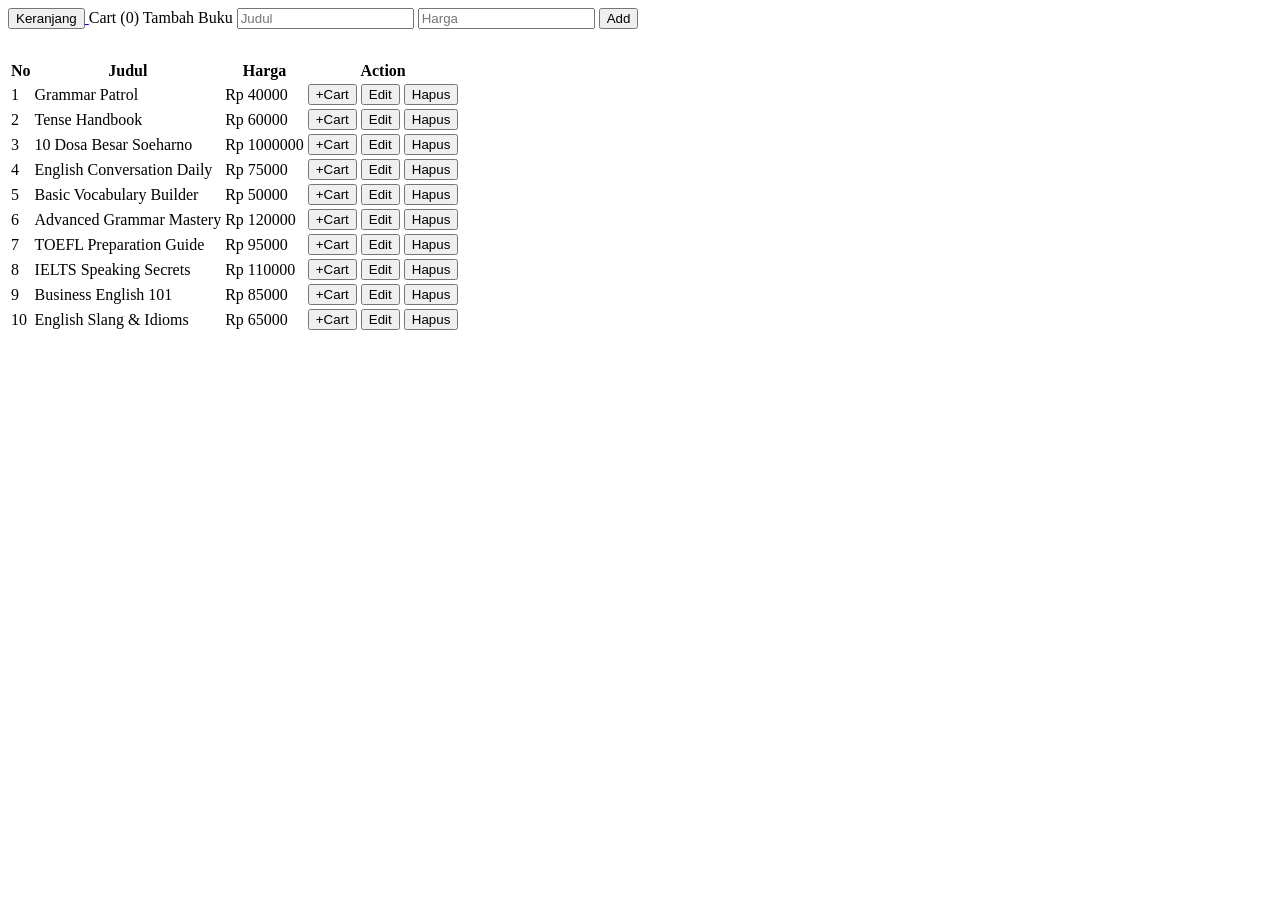
==== index.html @ 776273ef "Semua fitur sudah selesai, sisa tampilan" ====
<!DOCTYPE html>
<html lang="en">
<head>
    <meta charset="UTF-8">
    <meta name="viewport" content="width=device-width, initial-scale=1.0">
    <title>Police Grammar Store</title>
</head>
<body>
    <a href="cart.html">
        <button>Keranjang</button>
    </a>
        Cart (<span id="cart-count"></span>)
    <label for="title">Tambah Buku</label>
    <input type="text" id="title" placeholder="Judul">
    <input type="number" id="price" placeholder="Harga">
    <button onclick="createData()">Add</button>

    <table style="margin-top: 30px;">
        <thead>
            <tr>
                <th>No</th>
                <th>Judul</th>
                <th>Harga</th>
                <th>Action</th>
            </tr>
        </thead>
        <tbody id="container-data">

        </tbody>
        
    </table>

    <script>
        // untuk updateData
        let selectedId = null

        // database buku
        let database = [
            {id: 1, title: "Grammar Patrol", price: 40000},
            {id: 2, title: "Tense Handbook", price: 60000},
            {id: 3, title: "10 Dosa Besar Soeharno", price: 1000000},
            {id: 4, title: "English Conversation Daily", price: 75000},
            {id: 5, title: "Basic Vocabulary Builder", price: 50000},
            {id: 6, title: "Advanced Grammar Mastery", price: 120000},
            {id: 7, title: "TOEFL Preparation Guide", price: 95000},
            {id: 8, title: "IELTS Speaking Secrets", price: 110000},
            {id: 9, title: "Business English 101", price: 85000},
            {id: 10, title: "English Slang & Idioms", price: 65000}
        ];

        // untuk fitur cart
        let cart = JSON.parse(localStorage.getItem("cart")) || []
        

        // menyimpan data supaya tidak hilang saat di refresh webnya
        let datalocal = localStorage.getItem("dataBuku")
        
        if (datalocal !== null) {
            database = JSON.parse(datalocal)
        }

    // fitur create (untuk nambah buku)
        function createData() {
            // ambil value dari input
            let inputTitle = document.getElementById("title").value
            let inputPrice = document.getElementById("price").value
            
            // kasih alert kalau value nya kosong
            if (
                inputTitle.trim() === "" || 
                inputPrice === "" ||
                isNaN(inputPrice) ||
                Number(inputPrice) <= 0
            ) {
                alert("Judul dan harga nya diisi dulu ya manis~")
                return
            }

            if (selectedId !== null) {
                for (let i = 0; i < database.length; i++) {
                    if (database[i].id === selectedId) {
                        database[i].title = inputTitle.trim()
                        database[i].price = Number(inputPrice)
                    }   
                }
                // reset mode
                selectedId = null
            }
            else {
                // default id 1
                let id = 1

                // untuk mendinamiskan id supaya unique
                if (database.length !== 0) {
                    // re-assign id
                    id = database[database.length - 1].id + 1
                }

                // bikin objek baru yang isinya id dan judul
                let newObj = {
                    id: id, // supaya tidak bentrok id saat delete
                    title: inputTitle.trim(), // supaya tidak diisi spasi saja
                    price: Number(inputPrice), // ubah ke number
                }
            // untuk disimpan ke database
            database.push(newObj)
        }
        // untuk menyimpan data agar tidak hilang saat web di refresh
        saveToLocalStorage()

        // untuk mengosongkan input (biar enak UX)
        document.getElementById("title").value = ""
        document.getElementById("price").value = ""
    }

            // read data
        function readData(){
            let template = ""

            // loop database
            for (let i = 0; i < database.length; i++) {
                let perObj = database[i];
                    
                // concat
                template += `<tr>
                        <td>${perObj.id}</td>
                            <td>${perObj.title}</td>
                            <td>Rp ${perObj.price}</td>
                            <td>
                                <button onclick="addToCart(${perObj.id})">+Cart</button>
                                <button onclick="updateData(${perObj.id})">Edit</button>
                                <button onclick="deleteData(${perObj.id})">Hapus</button>
                            </td>
                            </tr>`
            }

            let tbody = document.getElementById("container-data")

            tbody.innerHTML = template
        }

        function deleteData(id) {
            if (!confirm("eh serius mau dihapus?")) {
                return
            }
            
            let newDatabase = []
            for (let i = 0; i < database.length; i++) {
                if (database[i].id !== id) {
                    newDatabase.push(database[i])
                }
            }
            database = newDatabase
            saveToLocalStorage()
            readData()
        }

        function updateData(id) {
            selectedId = id
            
            let data = database.find(item => item.id === id)

            document.getElementById("title").value = data.title
            document.getElementById("price").value = data.price
        }

        function addToCart(id) {
            // untuk cari data berdasarkan id
            let item = database.find(buku => buku.id === id)

            // dimasukin ke cart
            cart.push(item)

            localStorage.setItem("cart", JSON.stringify(cart))

            document.getElementById("cart-count").innerText = cart.length
        }

        function saveToLocalStorage() {
            localStorage.setItem("dataBuku", JSON.stringify(database))
        }

        document.getElementById("cart-count").innerText = cart.length
        
        // refresh table
        readData()
    </script>

</body>
</html>
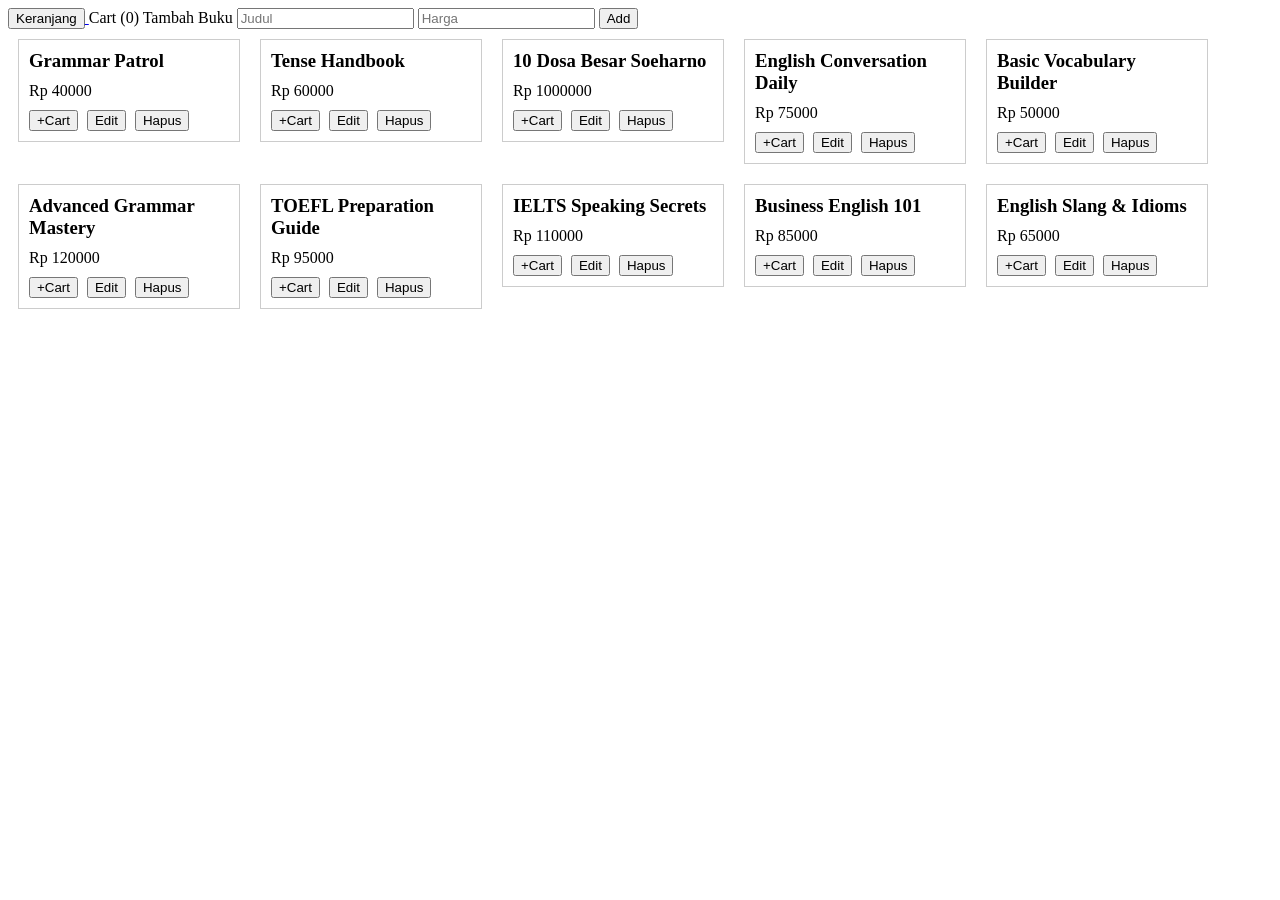
==== commit d7d597a7: "Fixing bug" ====
--- a/index.html
+++ b/index.html
@@ -4,6 +4,25 @@
     <meta charset="UTF-8">
     <meta name="viewport" content="width=device-width, initial-scale=1.0">
     <title>Police Grammar Store</title>
+    <style>
+        .card {
+            border: 1px solid #ccc;
+            margin: 10px;
+            padding: 10px;
+            display: inline-block;
+            width: 200px;
+            vertical-align: top;
+        }
+        .card h3 {
+            margin: 0 0 10px 0;
+        }
+        .card p {
+            margin: 0 0 10px 0;
+        }
+        .card button {
+            margin-right: 5px;
+        }
+    </style>
 </head>
 <body>
     <a href="cart.html">
@@ -15,20 +34,7 @@
     <input type="number" id="price" placeholder="Harga">
     <button onclick="createData()">Add</button>
 
-    <table style="margin-top: 30px;">
-        <thead>
-            <tr>
-                <th>No</th>
-                <th>Judul</th>
-                <th>Harga</th>
-                <th>Action</th>
-            </tr>
-        </thead>
-        <tbody id="container-data">
-
-        </tbody>
-        
-    </table>
+    <div id="container-data"></div>
 
     <script>
         // untuk updateData
@@ -75,6 +81,7 @@
                 alert("Judul dan harga nya diisi dulu ya manis~")
                 return
             }
+            
 
             if (selectedId !== null) {
                 for (let i = 0; i < database.length; i++) {
@@ -107,13 +114,14 @@
         }
         // untuk menyimpan data agar tidak hilang saat web di refresh
         saveToLocalStorage()
+        readData()
 
         // untuk mengosongkan input (biar enak UX)
         document.getElementById("title").value = ""
         document.getElementById("price").value = ""
     }
 
-            // read data
+        // read data
         function readData(){
             let template = ""
 
@@ -122,21 +130,18 @@
                 let perObj = database[i];
                     
                 // concat
-                template += `<tr>
-                        <td>${perObj.id}</td>
-                            <td>${perObj.title}</td>
-                            <td>Rp ${perObj.price}</td>
-                            <td>
-                                <button onclick="addToCart(${perObj.id})">+Cart</button>
-                                <button onclick="updateData(${perObj.id})">Edit</button>
-                                <button onclick="deleteData(${perObj.id})">Hapus</button>
-                            </td>
-                            </tr>`
+                template += `<div class="card">
+                        <h3>${perObj.title}</h3>
+                        <p>Rp ${perObj.price}</p>
+                        <button onclick="addToCart(${perObj.id})">+Cart</button>
+                        <button onclick="updateData(${perObj.id})">Edit</button>
+                        <button onclick="deleteData(${perObj.id})">Hapus</button>
+                        </div>`
             }
 
-            let tbody = document.getElementById("container-data")
+            let container = document.getElementById("container-data")
 
-            tbody.innerHTML = template
+            container.innerHTML = template
         }
 
         function deleteData(id) {
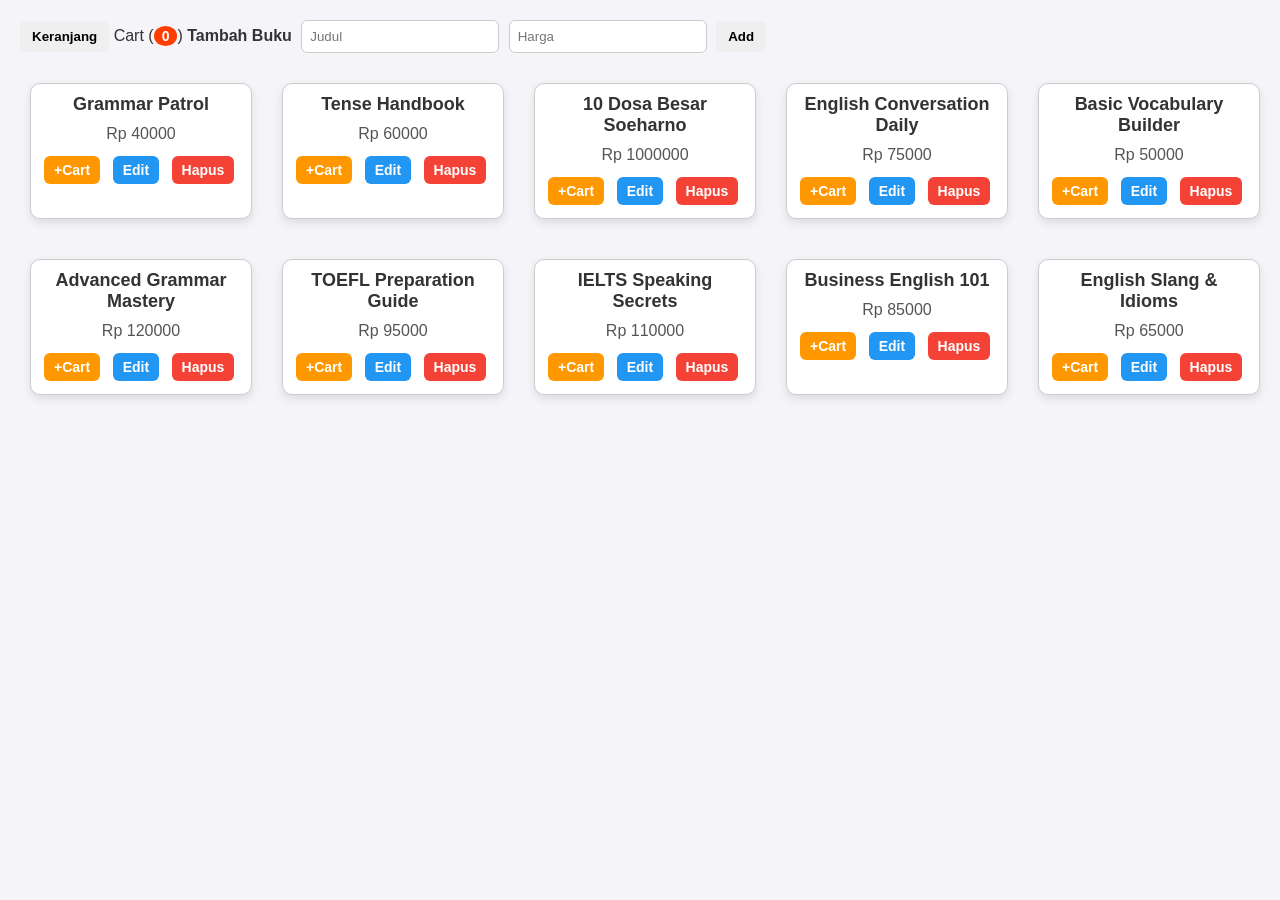
==== commit eeabfe9e: "cek dulu untuk css" ====
--- a/index.html
+++ b/index.html
@@ -4,6 +4,7 @@
     <meta charset="UTF-8">
     <meta name="viewport" content="width=device-width, initial-scale=1.0">
     <title>Police Grammar Store</title>
+    <link rel="stylesheet" href="index.css">
     <style>
         .card {
             border: 1px solid #ccc;
@@ -192,4 +193,7 @@
     </script>
 
 </body>
-</html>+</html>
+
+
+<!-- tambahkan  CSS -->
--- a/index.css
+++ b/index.css
@@ -0,0 +1,121 @@
+body {
+    font-family: 'Poppins', sans-serif;
+    background-color: #f4f4f9;
+    margin: 0;
+    padding: 20px;
+    color: #333;
+}
+
+/* --- Header / Cart --- */
+a {
+    text-decoration: none;
+}
+
+#cart-count {
+    background-color: #ff3d00;
+    color: white;
+    border-radius: 50%;
+    padding: 2px 8px;
+    font-size: 14px;
+    vertical-align: text-bottom;
+    font-weight: bold;
+}
+
+button {
+    cursor: pointer;
+    border: none;
+    border-radius: 6px;
+    padding: 8px 12px;
+    font-weight: 600;
+    transition: all 0.2s;
+}
+
+button:hover {
+    opacity: 0.85;
+}
+
+/* --- Form Input --- */
+label {
+    font-weight: 600;
+    margin-right: 5px;
+}
+
+input[type="text"], input[type="number"] {
+    padding: 8px;
+    border-radius: 6px;
+    border: 1px solid #ccc;
+    margin-right: 5px;
+    width: 180px;
+}
+
+/* --- Container Grid --- */
+#container-data {
+    margin-top: 20px;
+    display: grid;
+    grid-template-columns: repeat(auto-fill, minmax(200px, 1fr));
+    gap: 20px;
+}
+
+/* --- Card Styling --- */
+.card {
+    background-color: white;
+    border-radius: 10px;
+    box-shadow: 0 4px 10px rgba(0,0,0,0.1);
+    padding: 15px;
+    display: flex;
+    flex-direction: column;
+    justify-content: space-between;
+    transition: transform 0.2s, box-shadow 0.2s;
+}
+
+.card:hover {
+    transform: translateY(-5px);
+    box-shadow: 0 8px 20px rgba(0,0,0,0.15);
+}
+
+.card h3 {
+    font-size: 18px;
+    margin: 0 0 10px 0;
+    text-align: center;
+}
+
+.card p {
+    font-size: 16px;
+    color: #555;
+    margin: 0 0 15px 0;
+    text-align: center;
+}
+
+/* --- Buttons inside card --- */
+.card button {
+    padding: 6px 10px;
+    margin: 3px;
+    font-size: 14px;
+}
+
+.card button:first-of-type {
+    background-color: #ff9800;
+    color: white;
+}
+
+.card button:nth-of-type(2) {
+    background-color: #2196f3;
+    color: white;
+}
+
+.card button:last-of-type {
+    background-color: #f44336;
+    color: white;
+}
+
+/* --- Responsive --- */
+@media (max-width: 600px) {
+    input[type="text"], input[type="number"] {
+        width: 100%;
+        margin-bottom: 8px;
+    }
+
+    #container-data {
+        grid-template-columns: repeat(auto-fill, minmax(150px, 1fr));
+    }
+}
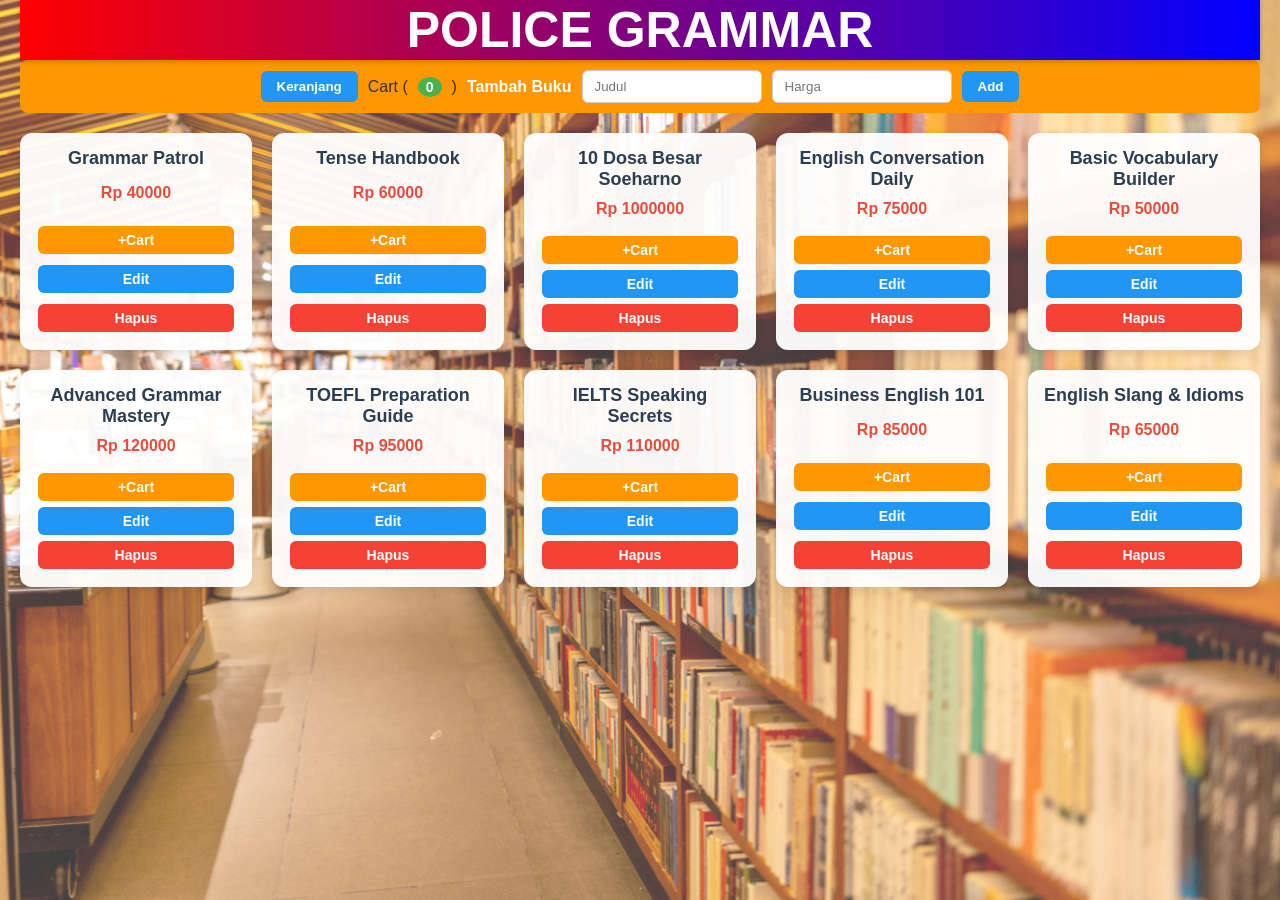
==== commit 0e65d035: "done front end index" ====
--- a/index.html
+++ b/index.html
@@ -5,36 +5,20 @@
     <meta name="viewport" content="width=device-width, initial-scale=1.0">
     <title>Police Grammar Store</title>
     <link rel="stylesheet" href="index.css">
-    <style>
-        .card {
-            border: 1px solid #ccc;
-            margin: 10px;
-            padding: 10px;
-            display: inline-block;
-            width: 200px;
-            vertical-align: top;
-        }
-        .card h3 {
-            margin: 0 0 10px 0;
-        }
-        .card p {
-            margin: 0 0 10px 0;
-        }
-        .card button {
-            margin-right: 5px;
-        }
-    </style>
+
 </head>
+
 <body>
-    <a href="cart.html">
-        <button>Keranjang</button>
-    </a>
-        Cart (<span id="cart-count"></span>)
-    <label for="title">Tambah Buku</label>
-    <input type="text" id="title" placeholder="Judul">
-    <input type="number" id="price" placeholder="Harga">
-    <button onclick="createData()">Add</button>
-
+    <h1>POLICE GRAMMAR</h1>
+    <nav>
+            <a href="cart.html"><button>Keranjang</button></a>
+                Cart (<span id="cart-count"></span>)
+            <label for="title">Tambah Buku</label>
+            <input type="text" id="title" placeholder="Judul">
+            <input type="number" id="price" placeholder="Harga">
+            <button onclick="createData()">Add</button>
+        
+    </nav>
     <div id="container-data"></div>
 
     <script>
--- a/index.css
+++ b/index.css
@@ -1,116 +1,179 @@
-body {
+* {
+    margin: 0;
+    padding: 0;
+    box-sizing: border-box;
     font-family: 'Poppins', sans-serif;
-    background-color: #f4f4f9;
-    margin: 0;
-    padding: 20px;
-    color: #333;
 }
 
-/* --- Header / Cart --- */
-a {
-    text-decoration: none;
+html {
+    height: 100%;
 }
 
+body {
+    min-height: 100vh;
+    background: url('main-bg.jpg') no-repeat center center fixed;
+    background-size: cover;
+    position: relative;
+    color: #333;
+    padding: 0 20px 20px 20px;
+}
+
+/* Optional overlay for readability */
+body::before {
+    content: "";
+    position: fixed;
+    top:0;
+    left:0;
+    width:100%;
+    height:100%;
+    background: rgba(255,255,255,0.25); /* semi-transparent overlay */
+    z-index: -1;
+}
+
+/* ------------------------- Header ------------------------- */
+h1 {
+    position: sticky;
+    top: 0;
+    width: 100%;
+    height: 60px;
+    line-height: 60px;
+    text-align: center;
+    font-size: 50px;
+    font-weight: 700;
+    color: #fff;
+    background: linear-gradient(90deg, #ff0000 0%, #0000ff 100%);
+    z-index: 1000;
+    box-shadow: 0 2px 5px rgba(0,0,0,0.2);
+}
+
+/* ------------------------- Navbar / Form ------------------------- */
+nav {
+    display: flex;
+    align-items: center;
+    justify-content: center;
+    gap: 10px;
+    flex-wrap: wrap;
+    background-color: #ff9800;
+    padding: 10px;
+    border-radius: 8px;
+    margin-bottom: 20px;
+}
+
+nav label {
+    font-weight: 600;
+    color: #fff;
+}
+
+nav input[type="text"], nav input[type="number"] {
+    padding: 8px 12px;
+    border-radius: 6px;
+    border: 1px solid #ccc;
+    width: 180px;
+}
+
+nav button {
+    padding: 8px 16px;
+    border-radius: 6px;
+    border: none;
+    font-weight: 600;
+    cursor: pointer;
+    transition: all 0.2s;
+    background-color: #2196f3;
+    color: white;
+}
+
+nav button:hover {
+    transform: scale(1.05);
+    opacity: 0.9;
+}
+
+/* Cart count badge */
 #cart-count {
-    background-color: #ff3d00;
-    color: white;
+    background-color: #4caf50;
+    color: #fff;
     border-radius: 50%;
     padding: 2px 8px;
     font-size: 14px;
-    vertical-align: text-bottom;
     font-weight: bold;
+    vertical-align: middle;
 }
 
-button {
-    cursor: pointer;
-    border: none;
-    border-radius: 6px;
-    padding: 8px 12px;
-    font-weight: 600;
-    transition: all 0.2s;
+/* ------------------------- Container Grid ------------------------- */
+#container-data {
+    display: grid;
+    grid-template-columns: repeat(auto-fit, minmax(200px, 1fr));
+    gap: 20px;
+    margin-top: 20px;
 }
 
-button:hover {
-    opacity: 0.85;
-}
-
-/* --- Form Input --- */
-label {
-    font-weight: 600;
-    margin-right: 5px;
-}
-
-input[type="text"], input[type="number"] {
-    padding: 8px;
-    border-radius: 6px;
-    border: 1px solid #ccc;
-    margin-right: 5px;
-    width: 180px;
-}
-
-/* --- Container Grid --- */
-#container-data {
-    margin-top: 20px;
-    display: grid;
-    grid-template-columns: repeat(auto-fill, minmax(200px, 1fr));
-    gap: 20px;
-}
-
-/* --- Card Styling --- */
+/* ------------------------- Card Styling ------------------------- */
 .card {
-    background-color: white;
-    border-radius: 10px;
-    box-shadow: 0 4px 10px rgba(0,0,0,0.1);
+    background-color: rgba(255,255,255,0.95);
+    border-radius: 12px;
     padding: 15px;
     display: flex;
     flex-direction: column;
     justify-content: space-between;
+    box-shadow: 0 4px 12px rgba(0,0,0,0.1);
     transition: transform 0.2s, box-shadow 0.2s;
 }
 
 .card:hover {
     transform: translateY(-5px);
-    box-shadow: 0 8px 20px rgba(0,0,0,0.15);
+    box-shadow: 0 10px 20px rgba(0,0,0,0.2);
 }
 
 .card h3 {
     font-size: 18px;
-    margin: 0 0 10px 0;
+    margin-bottom: 10px;
     text-align: center;
+    color: #2c3e50;
 }
 
 .card p {
     font-size: 16px;
-    color: #555;
-    margin: 0 0 15px 0;
+    margin-bottom: 15px;
     text-align: center;
+    font-weight: 600;
+    color: #e74c3c;
 }
 
-/* --- Buttons inside card --- */
+/* ------------------------- Card Buttons ------------------------- */
 .card button {
     padding: 6px 10px;
     margin: 3px;
     font-size: 14px;
+    border-radius: 6px;
+    border: none;
+    cursor: pointer;
+    font-weight: 600;
+    transition: transform 0.2s, opacity 0.2s;
 }
 
+.card button:hover {
+    transform: scale(1.05);
+    opacity: 0.9;
+}
+
+/* Assign colors by purpose */
 .card button:first-of-type {
     background-color: #ff9800;
-    color: white;
+    color: #fff;
 }
 
 .card button:nth-of-type(2) {
     background-color: #2196f3;
-    color: white;
+    color: #fff;
 }
 
 .card button:last-of-type {
     background-color: #f44336;
-    color: white;
+    color: #fff;
 }
 
-/* --- Responsive --- */
+/* ------------------------- Responsive ------------------------- */
 @media (max-width: 600px) {
-    input[type="text"], input[type="number"] {
+    nav input[type="text"], nav input[type="number"] {
         width: 100%;
         margin-bottom: 8px;
     }
@@ -118,4 +181,9 @@
     #container-data {
         grid-template-columns: repeat(auto-fill, minmax(150px, 1fr));
     }
+
+    h1 {
+        font-size: 36px;
+        line-height: 50px;
+    }
 }
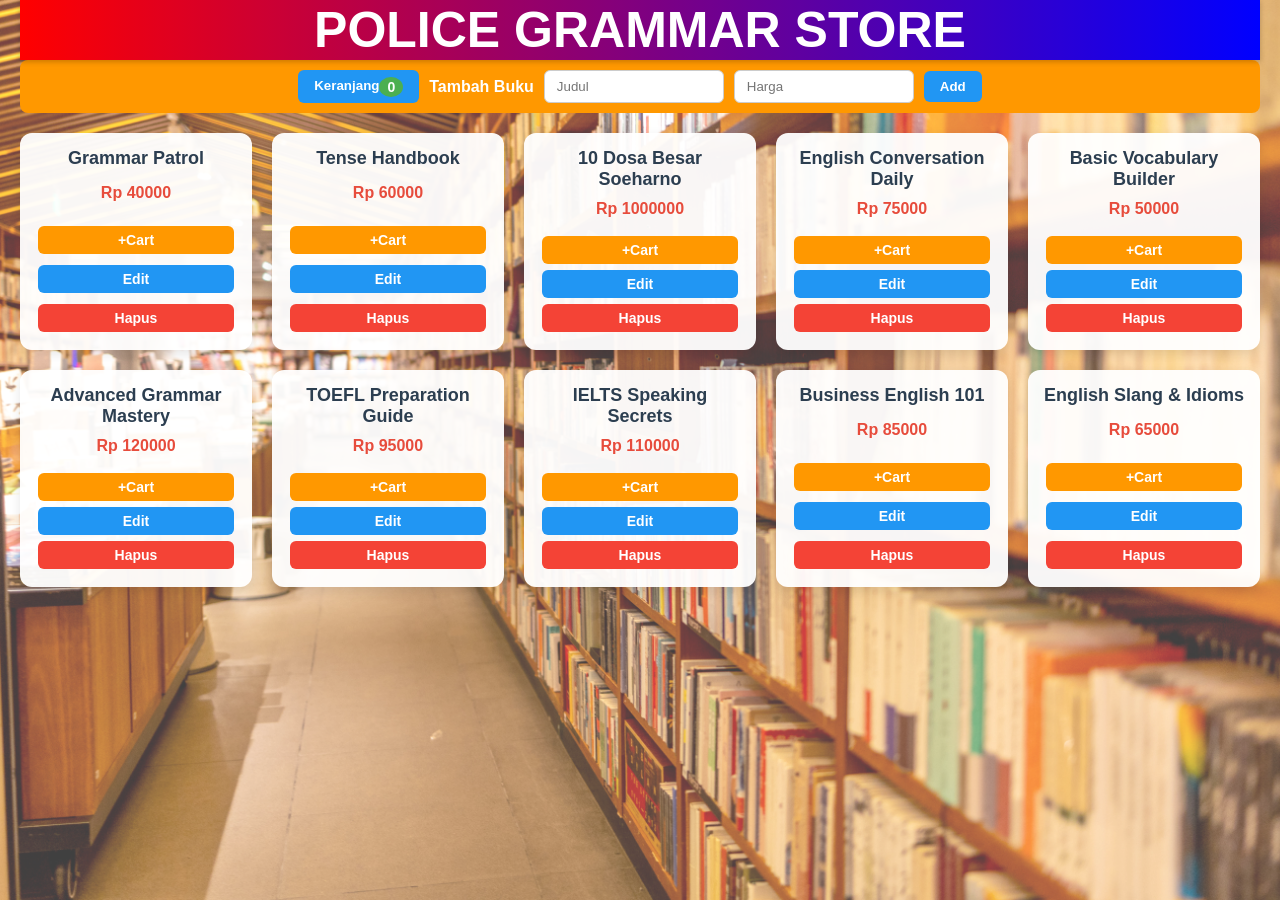
==== commit 138de9cf: "fix h1 and button keranjang" ====
--- a/index.html
+++ b/index.html
@@ -9,10 +9,11 @@
 </head>
 
 <body>
-    <h1>POLICE GRAMMAR</h1>
+    <h1>POLICE GRAMMAR STORE</h1>
     <nav>
-            <a href="cart.html"><button>Keranjang</button></a>
-                Cart (<span id="cart-count"></span>)
+            <a href="cart.html">
+                <button>Keranjang<span id="cart-count"></span></button>
+            </a>
             <label for="title">Tambah Buku</label>
             <input type="text" id="title" placeholder="Judul">
             <input type="number" id="price" placeholder="Harga">
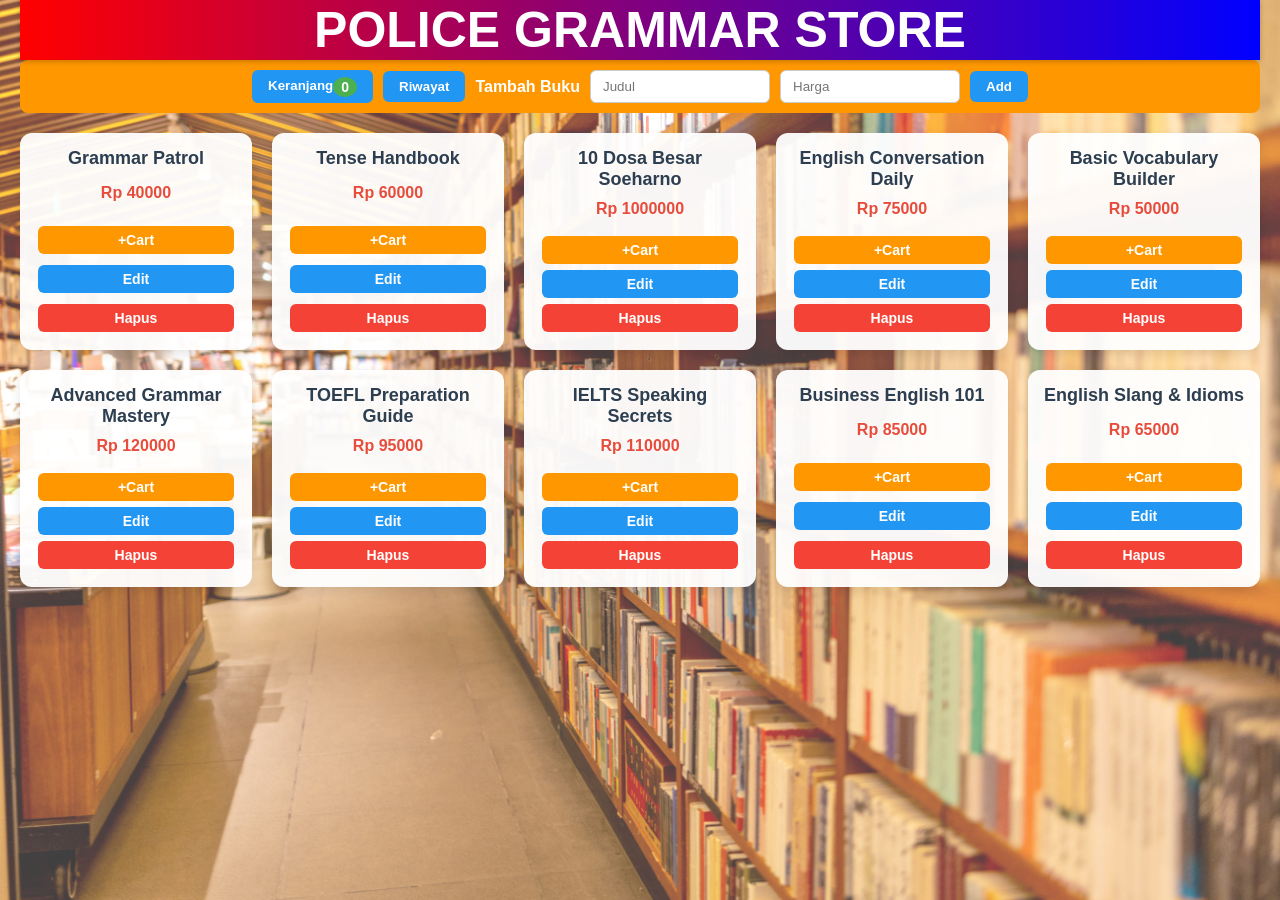
==== commit 3eea5324: "hasil sementara" ====
--- a/index.html
+++ b/index.html
@@ -14,6 +14,7 @@
             <a href="cart.html">
                 <button>Keranjang<span id="cart-count"></span></button>
             </a>
+            <a href="riwayat.html" class="riwayat"><button>Riwayat</button></a>
             <label for="title">Tambah Buku</label>
             <input type="text" id="title" placeholder="Judul">
             <input type="number" id="price" placeholder="Harga">
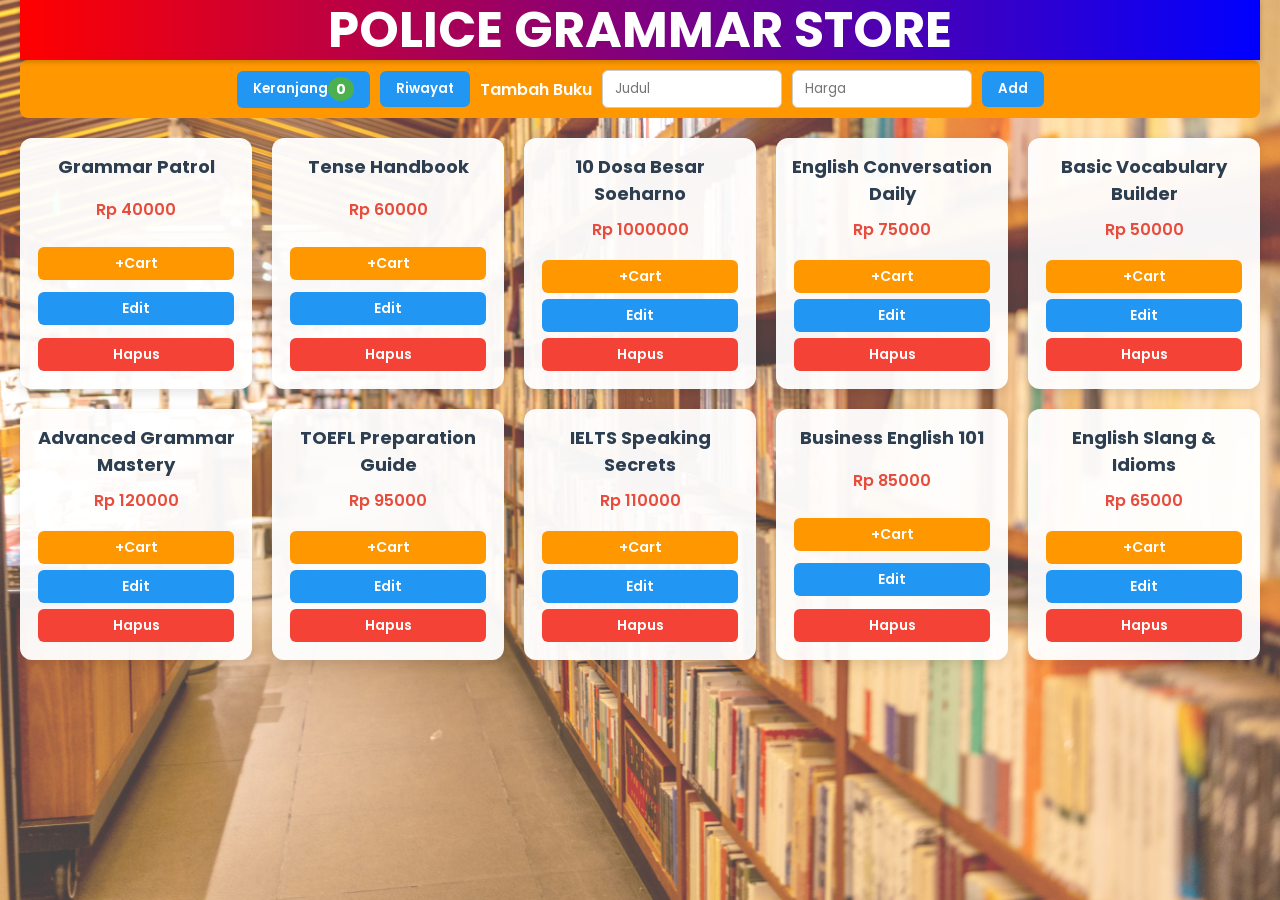
==== commit 4779c434: "DONE FRONT END" ====
--- a/index.html
+++ b/index.html
@@ -5,6 +5,7 @@
     <meta name="viewport" content="width=device-width, initial-scale=1.0">
     <title>Police Grammar Store</title>
     <link rel="stylesheet" href="index.css">
+    <link href="https://fonts.googleapis.com/css2?family=Poppins:wght@400;600;700&display=swap" rel="stylesheet">
 
 </head>
 
